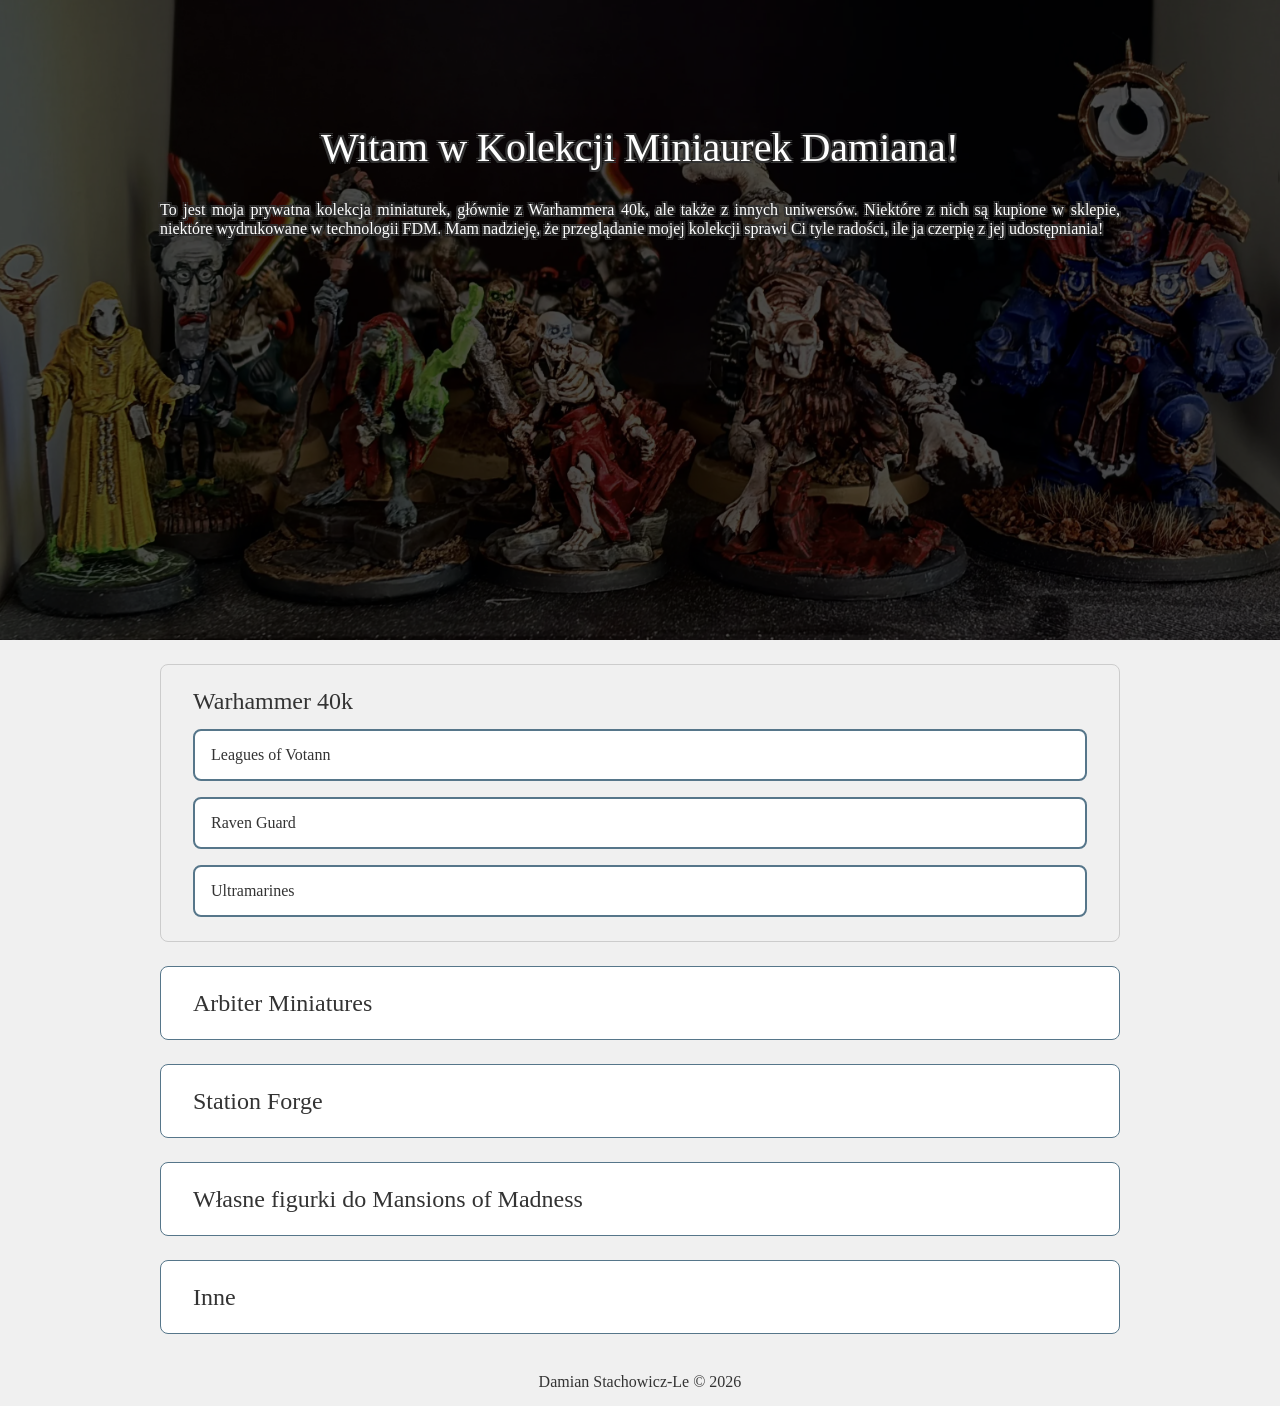
==== index.html @ bf320732 "create landing page" ====
<!doctype html>
<html lang="pl">
  <head>
    <meta charset="UTF-8" />
    <meta name="viewport" content="width=device-width, initial-scale=1.0" />

    <script src="i18n.js" defer></script>

    <link rel="stylesheet" href="reset.css" />
    <link rel="stylesheet" href="common.css" />
    <link rel="stylesheet" href="style.css" />
    <title data-i18n="title"></title>
  </head>

  <body>
    <header></header>
    <section class="welcome">
      <div class="welcome__container">
        <h1 class="welcome__title" data-i18n="welcome_message"></h1>
        <p class="welcome__description" data-i18n="description"></p>
      </div>
    </section>
    <section class="minis-section warhammer-40k">
      <h2 class="minis-section__title" data-i18n="warhammer_40k"></h2>
      <ul class="minis-section__list">
        <li class="minis-section__list-item">
          <a href="/leagues-of-votann" data-i18n="leagues_of_votann"></a>
        </li>
        <li class="minis-section__list-item">
          <a href="/raven-guard" data-i18n="raven_guard"></a>
        </li>
        <li class="minis-section__list-item">
          <a href="/ultramarines" data-i18n="ultramarines"></a>
        </li>
      </ul>
    </section>
    <section class="minis-section minis-section--linked arbiter-miniatures">
      <a class="minis-section__link" href="arbiter-miniatures">
        <h2 class="minis-section__title" data-i18n="arbiter_miniatures"></h2>
      </a>
    </section>
    <section class="minis-section minis-section--linked station-forge">
      <a class="minis-section__link" href="station-forge">
        <h2 class="minis-section__title" data-i18n="station_forge"></h2>
      </a>
    </section>
    <section
      class="minis-section minis-section--linked custom-mansions-of-madness"
    >
      <a class="minis-section__link" href="custom-mansions-of-madness">
        <h2
          class="minis-section__title"
          data-i18n="custom_mansions_of_madness"
        ></h2>
      </a>
    </section>
    <section class="minis-section minis-section--linked other">
      <a class="minis-section__link" href="other">
        <h2 class="minis-section__title" data-i18n="other"></h2>
      </a>
    </section>

    <footer class="footer">Damian Stachowicz-Le &copy; 2026</footer>
  </body>
</html>
---- common.css ----
body {
  background-color: #f0f0f0;
  color: #333;
}

p {
  line-height: 1.2rem;
}
---- style.css ----
* {
  box-sizing: border-box;
  margin: 0;
  padding: 0;
}

:root {
  --max-content-width: 60rem;
}

.welcome {
  background: url("welcome-banner.webp") no-repeat center center;
  background-size: cover;
  color: white;
  height: 40rem;
  text-align: center;
  width: 100%;

  text-shadow:
    2px 2px 0 #333,
    2px -2px 0 #333,
    -2px 2px 0 #333,
    -2px -2px 0 #333,
    2px 0px 0 #333,
    0px 2px 0 #333,
    -2px 0px 0 #333,
    0px -2px 0 #333,
    1px 1px 3px rgba(0, 0, 0, 0);
}

.welcome__container {
  background-color: rgba(0, 0, 0, 0.7);
  height: 100%;
  padding: 2rem;
  width: 100%;
}

.welcome__title {
  font-size: 2.5em;
  padding-top: 6rem;
}

.welcome__description {
  font-size: 1rem;
  margin: 2rem auto;
  max-width: var(--max-content-width);
  text-align: justify;
}

.minis-section {
  border: 1px solid #ccc;
  border-radius: 0.5rem;
  margin: 1.5rem;
  max-width: var(--max-content-width);
  padding: 1.5rem 2rem;
}

.minis-section__title {
  font-size: 1.5em;
  margin-bottom: 1rem;
}

.minis-section__list {
  display: flex;
  flex-direction: column;
  gap: 1rem;
}

.minis-section__list-item {
  background-color: #fff;
  border: 0.125rem solid #56768a;
  border-radius: 0.5rem;
  transition: all 0.3s ease-in-out;
}

.minis-section__list-item a {
  color: #333;
  display: block;
  height: 100%;
  padding: 1rem;
  text-decoration: none;
  width: 100%;
}

.minis-section__list-item:hover {
  border-color: #333;
  box-shadow: 0 0 10px rgba(0, 0, 0, 0.2);
}

.minis-section--linked {
  background-color: #fff;
  border-color: #56768a;
  cursor: pointer;
  position: relative;
  transition: all 0.3s ease-in-out;
}

.minis-section--linked:hover {
  border-color: #333;
  box-shadow: 0 0 10px rgba(0, 0, 0, 0.2);
}

.minis-section__link {
  color: #333;
  display: block;
  text-decoration: none;
}

.minis-section__link::after {
  content: "";
  inset: 0;
  position: absolute;
}

.minis-section--linked .minis-section__title {
  margin-bottom: 0;
}

.footer {
  padding: 1rem;
  text-align: center;
}

@media (min-width: 768px) {
  .minis-section {
    margin: 1.5rem auto;
  }
}
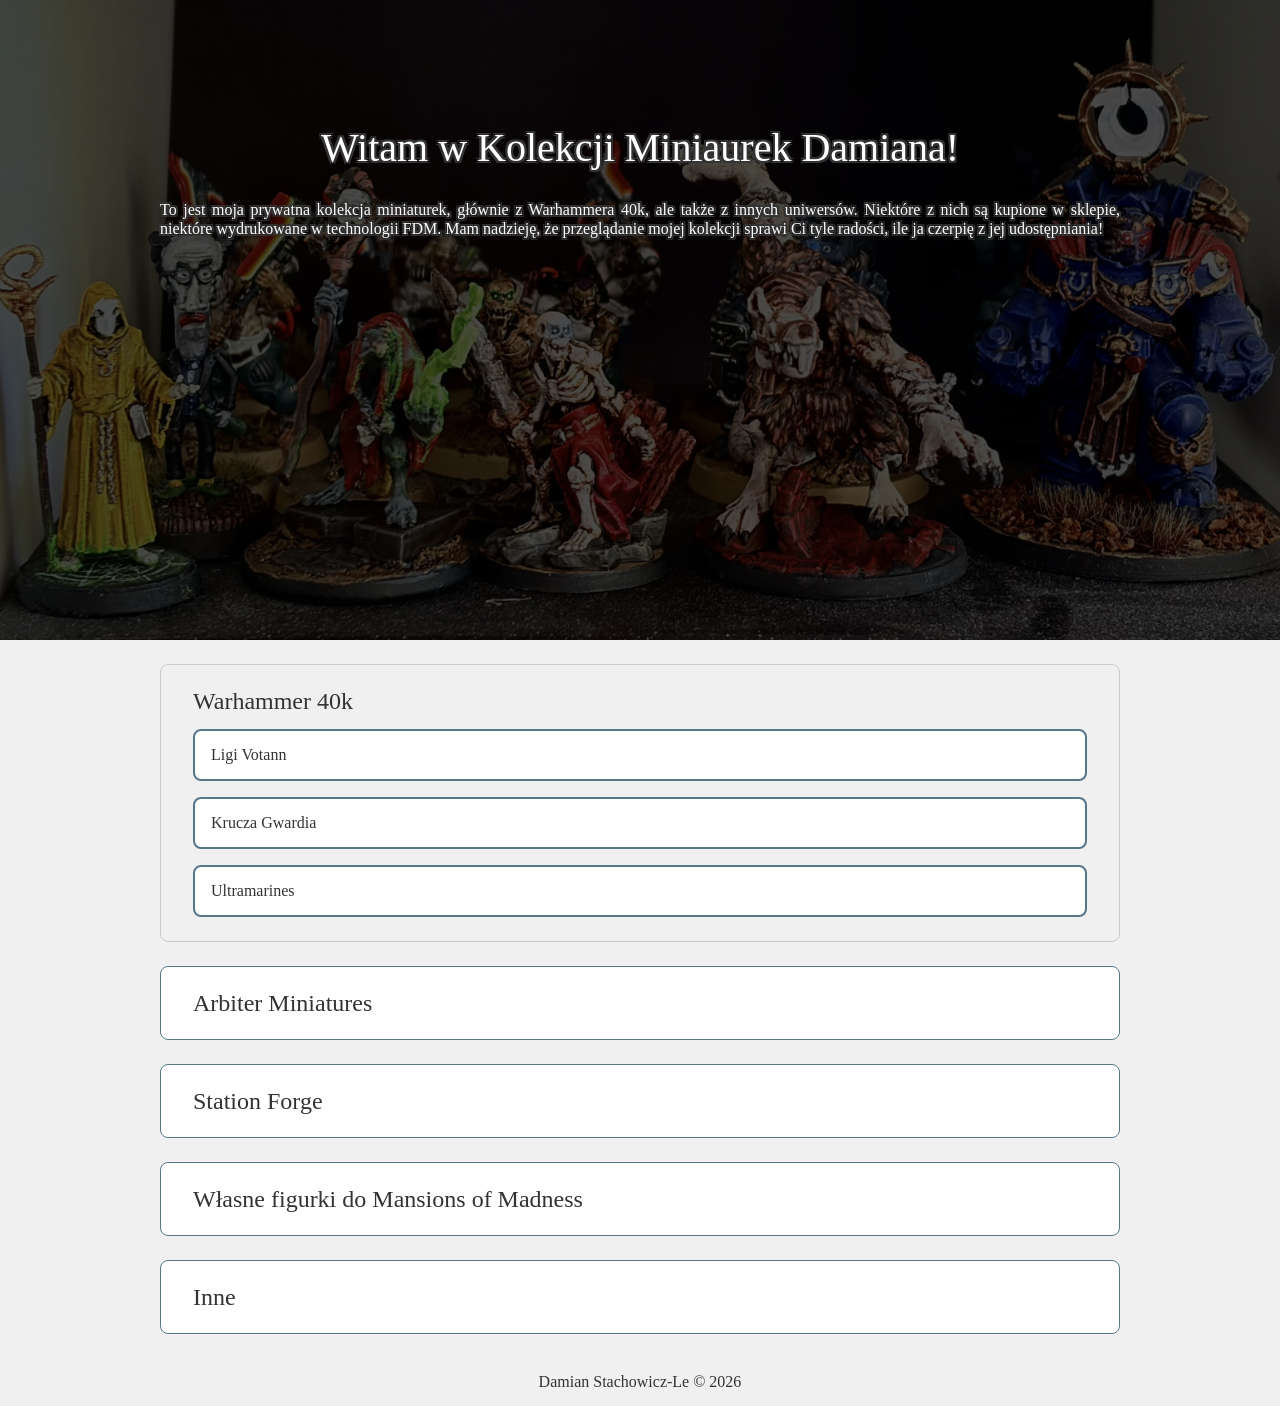
==== commit 1bd3b623: "add Leagues of Votann section" ====
--- a/index.html
+++ b/index.html
@@ -13,7 +13,6 @@
   </head>
 
   <body>
-    <header></header>
     <section class="welcome">
       <div class="welcome__container">
         <h1 class="welcome__title" data-i18n="welcome_message"></h1>
@@ -24,30 +23,30 @@
       <h2 class="minis-section__title" data-i18n="warhammer_40k"></h2>
       <ul class="minis-section__list">
         <li class="minis-section__list-item">
-          <a href="/leagues-of-votann" data-i18n="leagues_of_votann"></a>
+          <a href="./leagues-of-votann" data-i18n="leagues_of_votann"></a>
         </li>
         <li class="minis-section__list-item">
-          <a href="/raven-guard" data-i18n="raven_guard"></a>
+          <a href="./raven-guard" data-i18n="raven_guard"></a>
         </li>
         <li class="minis-section__list-item">
-          <a href="/ultramarines" data-i18n="ultramarines"></a>
+          <a href="./ultramarines" data-i18n="ultramarines"></a>
         </li>
       </ul>
     </section>
     <section class="minis-section minis-section--linked arbiter-miniatures">
-      <a class="minis-section__link" href="arbiter-miniatures">
+      <a class="minis-section__link" href="./arbiter-miniatures">
         <h2 class="minis-section__title" data-i18n="arbiter_miniatures"></h2>
       </a>
     </section>
     <section class="minis-section minis-section--linked station-forge">
-      <a class="minis-section__link" href="station-forge">
+      <a class="minis-section__link" href="./station-forge">
         <h2 class="minis-section__title" data-i18n="station_forge"></h2>
       </a>
     </section>
     <section
       class="minis-section minis-section--linked custom-mansions-of-madness"
     >
-      <a class="minis-section__link" href="custom-mansions-of-madness">
+      <a class="minis-section__link" href="./custom-mansions-of-madness">
         <h2
           class="minis-section__title"
           data-i18n="custom_mansions_of_madness"
@@ -55,7 +54,7 @@
       </a>
     </section>
     <section class="minis-section minis-section--linked other">
-      <a class="minis-section__link" href="other">
+      <a class="minis-section__link" href="./other">
         <h2 class="minis-section__title" data-i18n="other"></h2>
       </a>
     </section>
--- a/common.css
+++ b/common.css
@@ -1,3 +1,13 @@
+* {
+  box-sizing: border-box;
+  margin: 0;
+  padding: 0;
+}
+
+:root {
+  --max-content-width: 60rem;
+}
+
 body {
   background-color: #f0f0f0;
   color: #333;
@@ -6,3 +16,83 @@
 p {
   line-height: 1.2rem;
 }
+
+.minis-section {
+  border: 1px solid #ccc;
+  border-radius: 0.5rem;
+  margin: 1.5rem;
+  max-width: var(--max-content-width);
+  padding: 1.5rem 2rem;
+}
+
+.minis-section__title {
+  font-size: 1.5em;
+  margin-bottom: 1rem;
+}
+
+.minis-section__list {
+  display: flex;
+  flex-direction: column;
+  gap: 1rem;
+}
+
+.minis-section__list-item {
+  background-color: #fff;
+  border: 0.125rem solid #56768a;
+  border-radius: 0.5rem;
+  transition: all 0.3s ease-in-out;
+}
+
+.minis-section__list-item a {
+  color: #333;
+  display: block;
+  height: 100%;
+  padding: 1rem;
+  text-decoration: none;
+  width: 100%;
+}
+
+.minis-section__list-item:hover {
+  border-color: #333;
+  box-shadow: 0 0 10px rgba(0, 0, 0, 0.2);
+}
+
+.minis-section--linked {
+  background-color: #fff;
+  border-color: #56768a;
+  cursor: pointer;
+  position: relative;
+  transition: all 0.3s ease-in-out;
+}
+
+.minis-section--linked:hover {
+  border-color: #333;
+  box-shadow: 0 0 10px rgba(0, 0, 0, 0.2);
+}
+
+.minis-section__link {
+  color: #333;
+  display: block;
+  text-decoration: none;
+}
+
+.minis-section__link::after {
+  content: "";
+  inset: 0;
+  position: absolute;
+}
+
+.minis-section--linked .minis-section__title {
+  margin-bottom: 0;
+}
+
+.footer {
+  padding: 1rem;
+  text-align: center;
+}
+
+@media (min-width: 768px) {
+  .minis-section {
+    margin: 1.5rem auto;
+  }
+}
